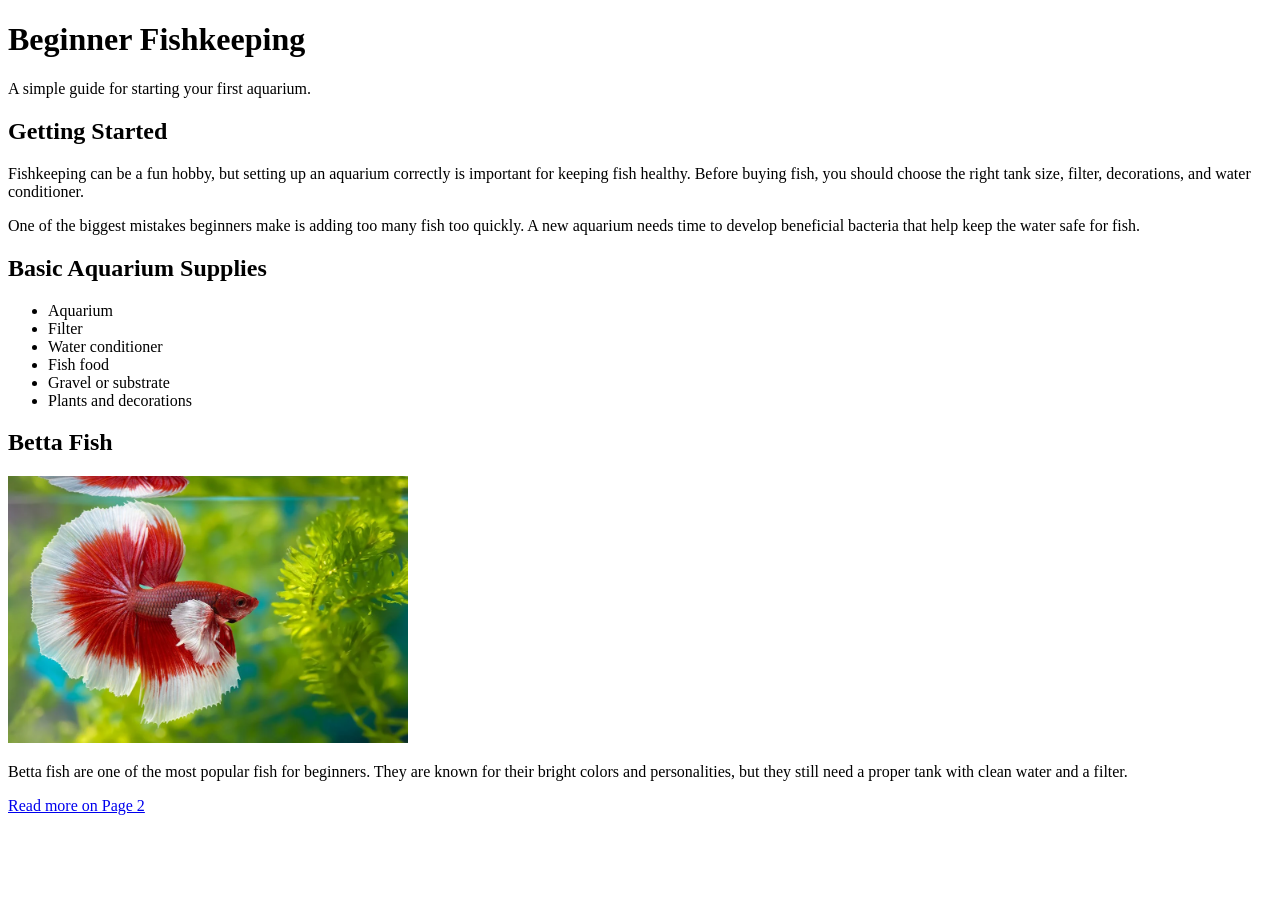
==== index.html @ e990d177 "create fishkeeping website" ====
<!DOCTYPE html>
<html lang="en">

<head>
    <meta charset="UTF-8">
    <title>Beginner Fishkeeping</title>
</head>

<body>

    <!-- Header introduces the main topic -->
    <header>
        <h1>Beginner Fishkeeping</h1>
        <p>A simple guide for starting your first aquarium.</p>
    </header>

    <!-- Main content of the page -->
    <main>

        <!-- Section about getting started -->
        <section>
            <h2>Getting Started</h2>

            <p>
                Fishkeeping can be a fun hobby, but setting up an aquarium correctly
                is important for keeping fish healthy. Before buying fish, you should
                choose the right tank size, filter, decorations, and water conditioner.
            </p>

            <p>
                One of the biggest mistakes beginners make is adding too many fish too
                quickly. A new aquarium needs time to develop beneficial bacteria that
                help keep the water safe for fish.
            </p>
        </section>

        <!-- Section with a basic supply list -->
        <section>
            <h2>Basic Aquarium Supplies</h2>

            <ul>
                <li>Aquarium</li>
                <li>Filter</li>
                <li>Water conditioner</li>
                <li>Fish food</li>
                <li>Gravel or substrate</li>
                <li>Plants and decorations</li>
            </ul>
        </section>

        <!-- Section about betta fish -->
        <section>
            <h2>Betta Fish</h2>

            <img src="images/betta.jpg"
                 alt="A betta fish in an aquarium"
                 width="400">

            <p>
                Betta fish are one of the most popular fish for beginners. They are
                known for their bright colors and personalities, but they still need
                a proper tank with clean water and a filter.
            </p>
        </section>

    </main>

    <!-- Footer links to page 2 -->
    <footer>
        <p>
            <a href="page2.html">Read more on Page 2</a>
        </p>
    </footer>

</body>

</html>
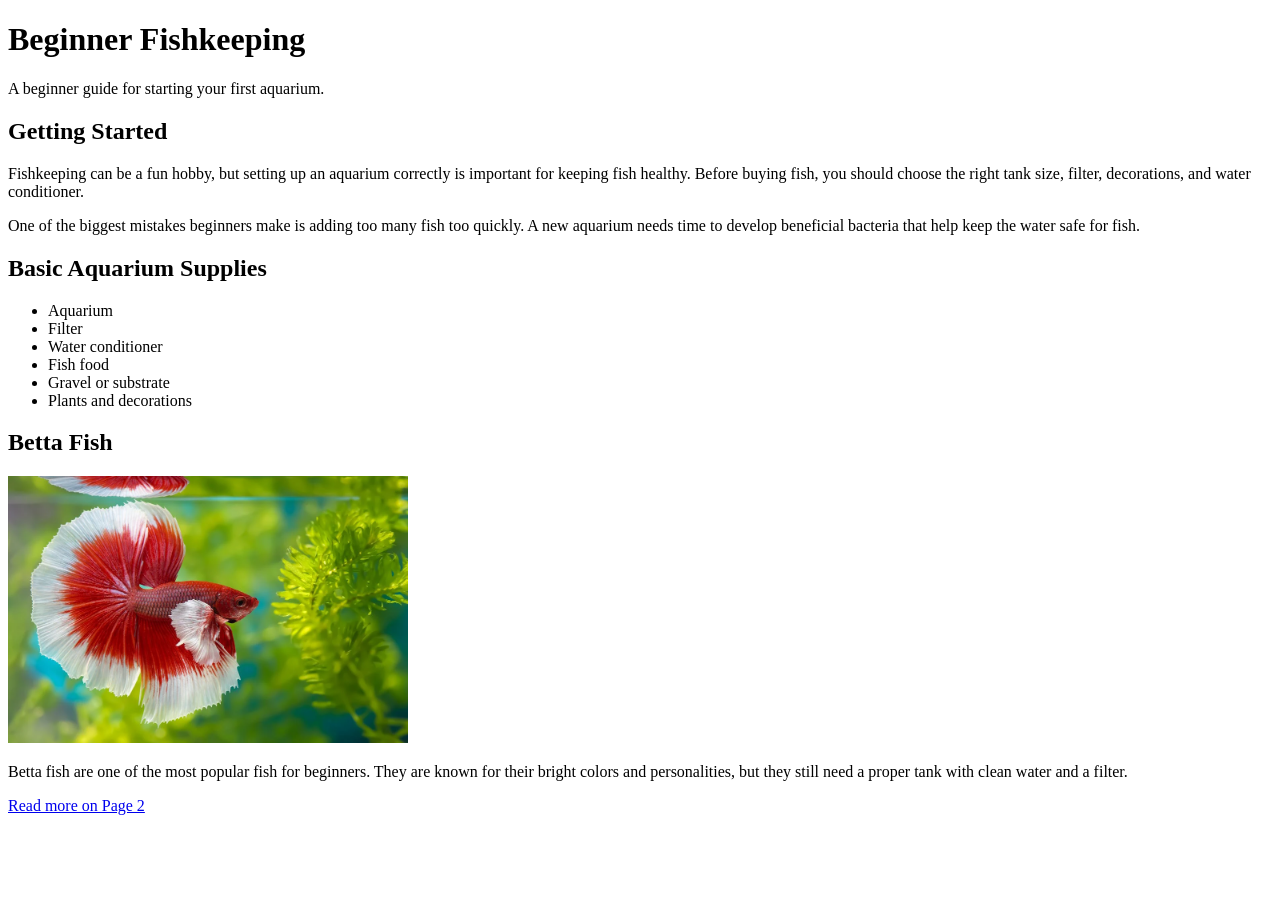
==== commit c5b9aca0: "improve homepage text" ====
--- a/index.html
+++ b/index.html
@@ -11,7 +11,7 @@
     <!-- Header introduces the main topic -->
     <header>
         <h1>Beginner Fishkeeping</h1>
-        <p>A simple guide for starting your first aquarium.</p>
+        <p>A beginner guide for starting your first aquarium.</p>
     </header>
 
     <!-- Main content of the page -->
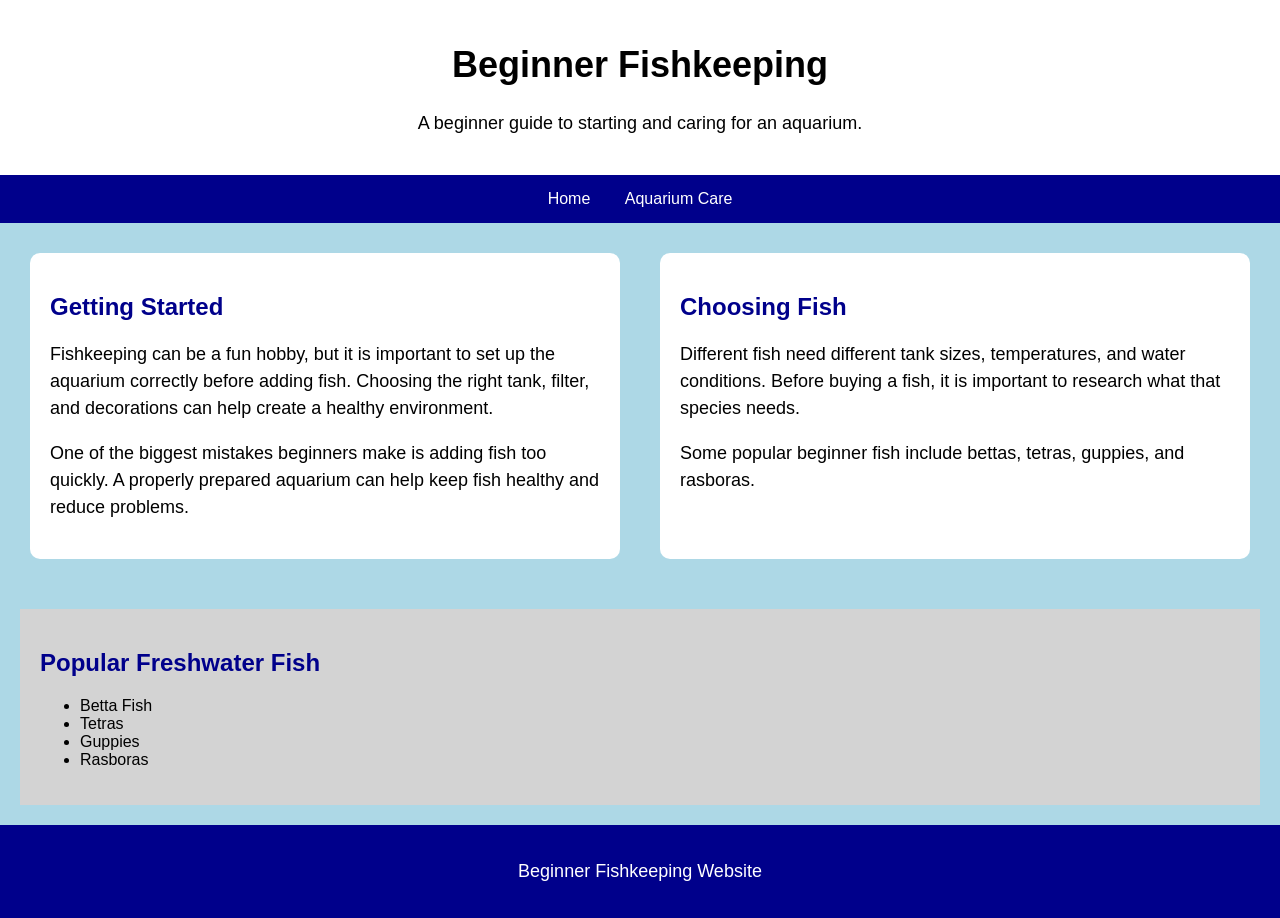
==== commit 2d00e02b: "Add CSS stylesheet" ====
--- a/index.html
+++ b/index.html
@@ -3,73 +3,67 @@
 
 <head>
     <meta charset="UTF-8">
+    <meta name="viewport" content="width=device-width, initial-scale=1.0">
     <title>Beginner Fishkeeping</title>
+    <link rel="stylesheet" href="./css/style.css">
 </head>
 
 <body>
 
-    <!-- Header introduces the main topic -->
-    <header>
+    <header id="main-header">
         <h1>Beginner Fishkeeping</h1>
-        <p>A beginner guide for starting your first aquarium.</p>
+        <p class="center-text">A beginner guide to starting and caring for an aquarium.</p>
     </header>
 
-    <!-- Main content of the page -->
-    <main>
+    <nav class="center-text">
+        <a href="index.html">Home</a>
+        <a href="page2.html">Aquarium Care</a>
+    </nav>
 
-        <!-- Section about getting started -->
-        <section>
+    <main class="flex-container">
+
+        <section class="info-box">
             <h2>Getting Started</h2>
 
             <p>
-                Fishkeeping can be a fun hobby, but setting up an aquarium correctly
-                is important for keeping fish healthy. Before buying fish, you should
-                choose the right tank size, filter, decorations, and water conditioner.
+                Fishkeeping can be a fun hobby, but it is important to set up the aquarium correctly before adding fish.
+                Choosing the right tank, filter, and decorations can help create a healthy environment.
             </p>
 
             <p>
-                One of the biggest mistakes beginners make is adding too many fish too
-                quickly. A new aquarium needs time to develop beneficial bacteria that
-                help keep the water safe for fish.
+                One of the biggest mistakes beginners make is adding fish too quickly.
+                A properly prepared aquarium can help keep fish healthy and reduce problems.
             </p>
         </section>
 
-        <!-- Section with a basic supply list -->
-        <section>
-            <h2>Basic Aquarium Supplies</h2>
-
-            <ul>
-                <li>Aquarium</li>
-                <li>Filter</li>
-                <li>Water conditioner</li>
-                <li>Fish food</li>
-                <li>Gravel or substrate</li>
-                <li>Plants and decorations</li>
-            </ul>
-        </section>
-
-        <!-- Section about betta fish -->
-        <section>
-            <h2>Betta Fish</h2>
-
-            <img src="images/betta.jpg"
-                 alt="A betta fish in an aquarium"
-                 width="400">
+        <section class="info-box">
+            <h2>Choosing Fish</h2>
 
             <p>
-                Betta fish are one of the most popular fish for beginners. They are
-                known for their bright colors and personalities, but they still need
-                a proper tank with clean water and a filter.
+                Different fish need different tank sizes, temperatures, and water conditions.
+                Before buying a fish, it is important to research what that species needs.
+            </p>
+
+            <p>
+                Some popular beginner fish include bettas, tetras, guppies, and rasboras.
             </p>
         </section>
 
     </main>
 
-    <!-- Footer links to page 2 -->
-    <footer>
-        <p>
-            <a href="page2.html">Read more on Page 2</a>
-        </p>
+    <section id="fish-list">
+        <h2>Popular Freshwater Fish</h2>
+
+        <ul>
+            <li>Betta Fish</li>
+            <li>Tetras</li>
+            <li>Guppies</li>
+            <li>Rasboras</li>
+        </ul>
+    </section>
+
+    <footer id="main-footer">
+        <p>Beginner Fishkeeping Website</p>
     </footer>
 
 </body>
--- a/css/style.css
+++ b/css/style.css
@@ -0,0 +1,88 @@
+/* Styles for the entire webpage */
+body {
+    background-color: lightblue;
+    font-family: Arial, sans-serif;
+    margin: 0;
+    padding: 0;
+}
+
+/* Styles for headings */
+h1 {
+    text-align: center;
+    font-size: 36px;
+}
+
+h2 {
+    color: darkblue;
+}
+
+/* Styles for paragraphs */
+p {
+    font-size: 18px;
+    line-height: 1.5;
+}
+
+/* Main header */
+#main-header {
+    background-color: white;
+    padding: 20px;
+}
+
+/* Navigation bar */
+nav {
+    background-color: darkblue;
+    padding: 15px;
+}
+
+nav a {
+    color: white;
+    text-decoration: none;
+    margin: 15px;
+}
+
+/* Reusable class for centered text */
+.center-text {
+    text-align: center;
+}
+
+/* Reusable class for content boxes */
+.info-box {
+    background-color: white;
+    padding: 20px;
+    margin: 10px;
+    border-radius: 10px;
+}
+
+/* Flexbox layout */
+.flex-container {
+    display: flex;
+    gap: 20px;
+    padding: 20px;
+}
+
+/* Makes each Flexbox section take equal space */
+.flex-container section {
+    flex: 1;
+}
+
+/* Unique section on the home page */
+#fish-list {
+    background-color: lightgray;
+    margin: 20px;
+    padding: 20px;
+}
+
+/* Unique section on the care page */
+#care-tips {
+    background-color: lightgray;
+    margin: 20px;
+    padding: 20px;
+}
+
+/* Footer */
+#main-footer {
+    background-color: darkblue;
+    color: white;
+    text-align: center;
+    padding: 15px;
+}
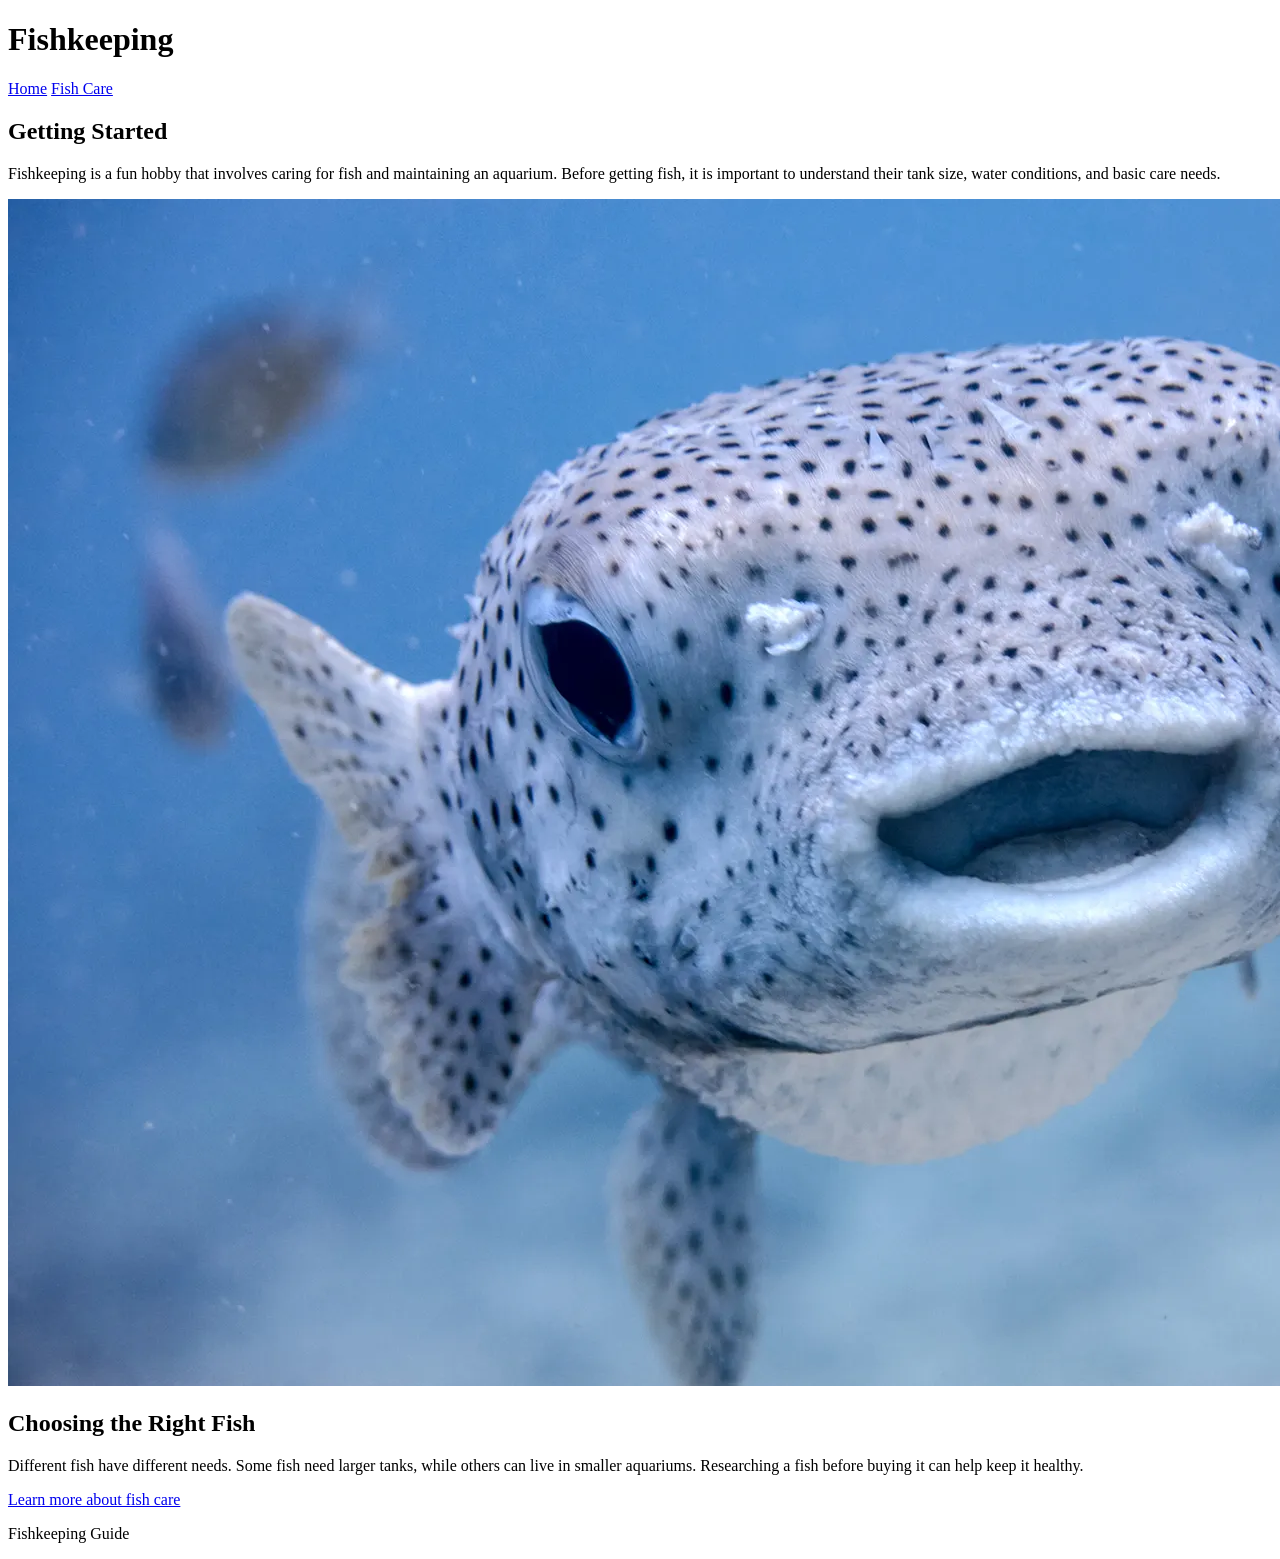
==== commit 9bf866a8: "Added images" ====
--- a/index.html
+++ b/index.html
@@ -1,71 +1,53 @@
 <!DOCTYPE html>
 <html lang="en">
-
 <head>
     <meta charset="UTF-8">
     <meta name="viewport" content="width=device-width, initial-scale=1.0">
-    <title>Beginner Fishkeeping</title>
-    <link rel="stylesheet" href="./css/style.css">
+    <title>Fishkeeping</title>
+    <link rel="stylesheet" href="style.css">
 </head>
 
 <body>
 
-    <header id="main-header">
-        <h1>Beginner Fishkeeping</h1>
-        <p class="center-text">A beginner guide to starting and caring for an aquarium.</p>
-    </header>
+<header>
+    <h1>Fishkeeping</h1>
+</header>
 
-    <nav class="center-text">
-        <a href="index.html">Home</a>
-        <a href="page2.html">Aquarium Care</a>
-    </nav>
+<nav>
+    <a href="index.html">Home</a>
+    <a href="page2.html">Fish Care</a>
+</nav>
 
-    <main class="flex-container">
+<main>
 
-        <section class="info-box">
-            <h2>Getting Started</h2>
+    <section>
+        <h2>Getting Started</h2>
 
-            <p>
-                Fishkeeping can be a fun hobby, but it is important to set up the aquarium correctly before adding fish.
-                Choosing the right tank, filter, and decorations can help create a healthy environment.
-            </p>
+        <p>
+            Fishkeeping is a fun hobby that involves caring for fish and maintaining an aquarium.
+            Before getting fish, it is important to understand their tank size, water conditions,
+            and basic care needs.
+        </p>
 
-            <p>
-                One of the biggest mistakes beginners make is adding fish too quickly.
-                A properly prepared aquarium can help keep fish healthy and reduce problems.
-            </p>
-        </section>
-
-        <section class="info-box">
-            <h2>Choosing Fish</h2>
-
-            <p>
-                Different fish need different tank sizes, temperatures, and water conditions.
-                Before buying a fish, it is important to research what that species needs.
-            </p>
-
-            <p>
-                Some popular beginner fish include bettas, tetras, guppies, and rasboras.
-            </p>
-        </section>
-
-    </main>
-
-    <section id="fish-list">
-        <h2>Popular Freshwater Fish</h2>
-
-        <ul>
-            <li>Betta Fish</li>
-            <li>Tetras</li>
-            <li>Guppies</li>
-            <li>Rasboras</li>
-        </ul>
+        <img src="images/fish.jpg" alt="Freshwater fish swimming in an aquarium">
     </section>
 
-    <footer id="main-footer">
-        <p>Beginner Fishkeeping Website</p>
-    </footer>
+    <section>
+        <h2>Choosing the Right Fish</h2>
+
+        <p>
+            Different fish have different needs. Some fish need larger tanks, while others can live
+            in smaller aquariums. Researching a fish before buying it can help keep it healthy.
+        </p>
+
+        <a href="page2.html">Learn more about fish care</a>
+    </section>
+
+</main>
+
+<footer>
+    <p>Fishkeeping Guide</p>
+</footer>
 
 </body>
-
 </html>
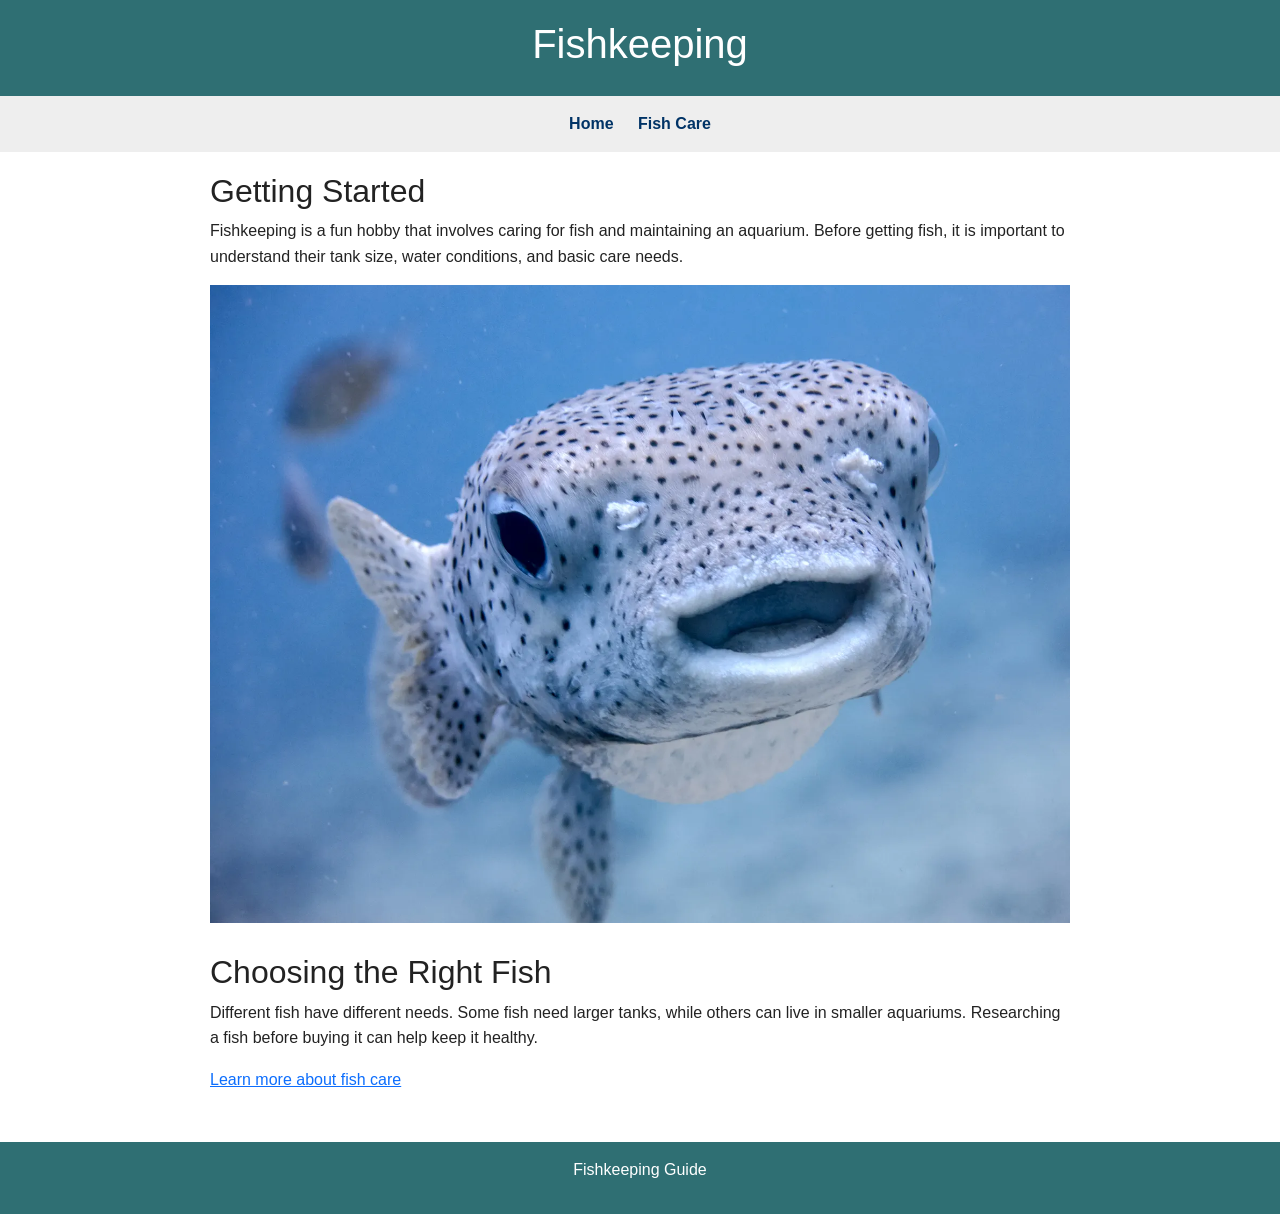
==== commit ad694206: "Add Bootstrap to homepage" ====
--- a/index.html
+++ b/index.html
@@ -1,11 +1,18 @@
 <!DOCTYPE html>
 <html lang="en">
+
 <head>
     <meta charset="UTF-8">
     <meta name="viewport" content="width=device-width, initial-scale=1.0">
     <title>Fishkeeping</title>
-    <link rel="stylesheet" href="style.css">
+
+    <!-- Bootstrap CSS -->
+    <link href="https://cdn.jsdelivr.net/npm/bootstrap@5.3.8/dist/css/bootstrap.min.css" rel="stylesheet">
+
+    <!-- My CSS -->
+    <link rel="stylesheet" href="css/style.css">
 </head>
+
 
 <body>
 
--- a/css/style.css
+++ b/css/style.css
@@ -0,0 +1,78 @@
+body {
+    font-family: Arial, sans-serif;
+    background-color: white;
+    color: #222222;
+    margin: 0;
+    line-height: 1.6;
+}
+
+header {
+    background-color: #2f6f73;
+    color: white;
+    text-align: center;
+    padding: 20px;
+}
+
+nav {
+    background-color: #eeeeee;
+    padding: 15px;
+    text-align: center;
+}
+
+nav a {
+    color: #003366;
+    margin: 10px;
+    text-decoration: none;
+    font-weight: bold;
+}
+
+main {
+    max-width: 900px;
+    margin: auto;
+    padding: 20px;
+}
+
+section {
+    margin-bottom: 30px;
+}
+
+img {
+    max-width: 100%;
+    height: auto;
+}
+
+footer {
+    background-color: #2f6f73;
+    color: white;
+    text-align: center;
+    padding: 15px;
+}
+
+@media (max-width: 600px) {
+    body {
+        font-size: 16px;
+    }
+
+    nav {
+        display: flex;
+        flex-direction: column;
+        gap: 10px;
+    }
+
+    main {
+        padding: 10px;
+    }
+
+    h1 {
+        font-size: 28px;
+    }
+
+    h2 {
+        font-size: 22px;
+    }
+
+    img {
+        max-width: 100%;
+        height: auto;
+    }
+}
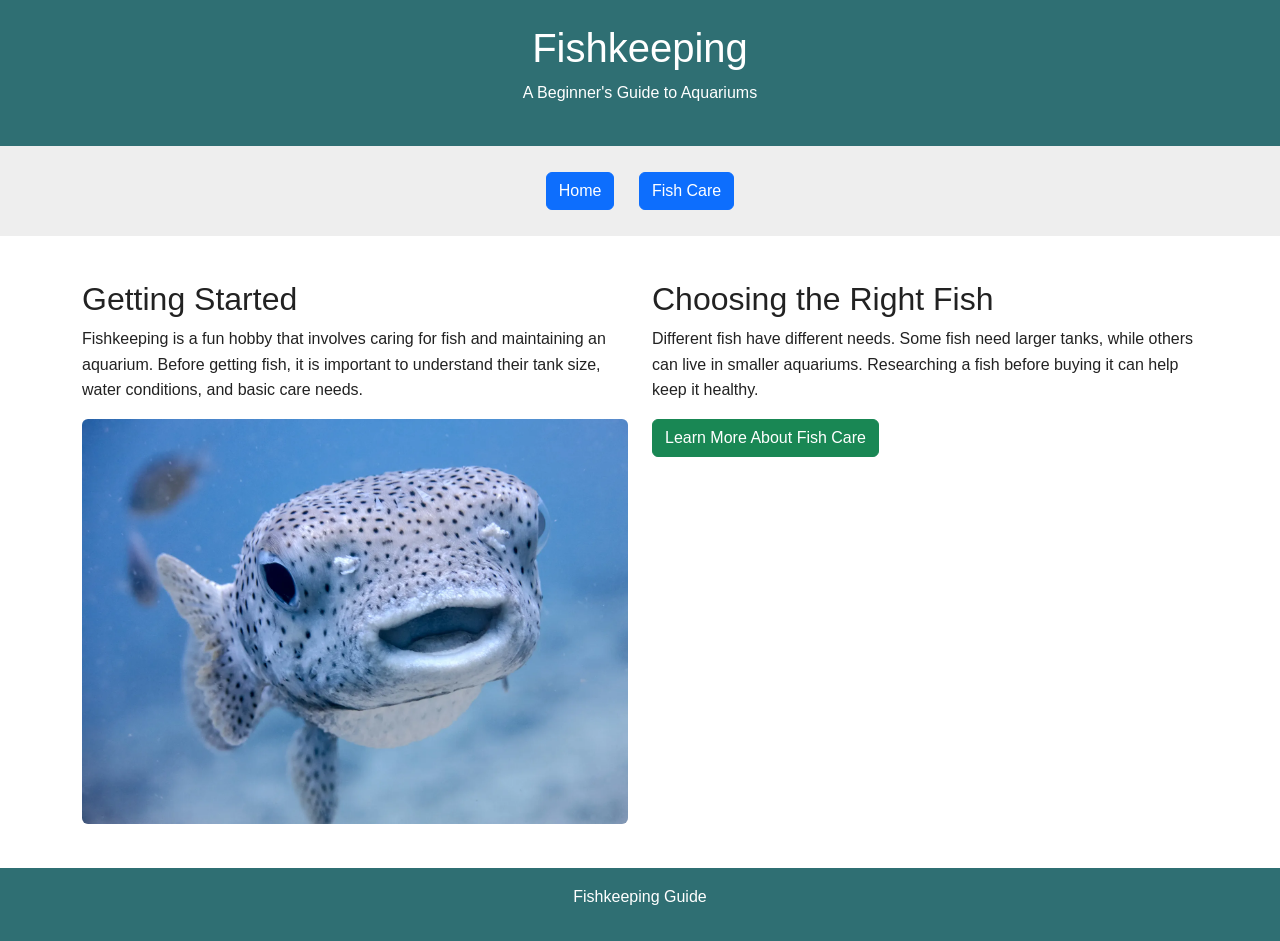
==== commit 8415ad3a: "Add Bootstrap layout to homepage" ====
--- a/index.html
+++ b/index.html
@@ -1,3 +1,4 @@
+
 <!DOCTYPE html>
 <html lang="en">
 
@@ -13,48 +14,61 @@
     <link rel="stylesheet" href="css/style.css">
 </head>
 
-
 <body>
 
-<header>
-    <h1>Fishkeeping</h1>
-</header>
+    <header class="text-center p-4">
+        <h1>Fishkeeping</h1>
+        <p>A Beginner's Guide to Aquariums</p>
+    </header>
 
-<nav>
-    <a href="index.html">Home</a>
-    <a href="page2.html">Fish Care</a>
-</nav>
+    <nav class="text-center p-3">
+        <a href="index.html" class="btn btn-primary">Home</a>
+        <a href="page2.html" class="btn btn-primary">Fish Care</a>
+    </nav>
 
-<main>
+    <main class="container mt-4">
 
-    <section>
-        <h2>Getting Started</h2>
+        <div class="row">
 
-        <p>
-            Fishkeeping is a fun hobby that involves caring for fish and maintaining an aquarium.
-            Before getting fish, it is important to understand their tank size, water conditions,
-            and basic care needs.
-        </p>
+            <section class="col-md-6 mb-4">
+                <h2>Getting Started</h2>
 
-        <img src="images/fish.jpg" alt="Freshwater fish swimming in an aquarium">
-    </section>
+                <p>
+                    Fishkeeping is a fun hobby that involves
+                    caring for fish and maintaining an aquarium.
+                    Before getting fish, it is important to
+                    understand their tank size, water conditions,
+                    and basic care needs.
+                </p>
 
-    <section>
-        <h2>Choosing the Right Fish</h2>
+                <img src="images/fish.jpg"
+                     alt="Fish swimming in an aquarium"
+                     class="img-fluid rounded">
+            </section>
 
-        <p>
-            Different fish have different needs. Some fish need larger tanks, while others can live
-            in smaller aquariums. Researching a fish before buying it can help keep it healthy.
-        </p>
+            <section class="col-md-6 mb-4">
+                <h2>Choosing the Right Fish</h2>
 
-        <a href="page2.html">Learn more about fish care</a>
-    </section>
+                <p>
+                    Different fish have different needs.
+                    Some fish need larger tanks, while others
+                    can live in smaller aquariums.
+                    Researching a fish before buying it can
+                    help keep it healthy.
+                </p>
 
-</main>
+                <a href="page2.html" class="btn btn-success">
+                    Learn More About Fish Care
+                </a>
+            </section>
 
-<footer>
-    <p>Fishkeeping Guide</p>
-</footer>
+        </div>
+
+    </main>
+
+    <footer class="text-center p-3">
+        <p>Fishkeeping Guide</p>
+    </footer>
 
 </body>
-</html>+</html>
